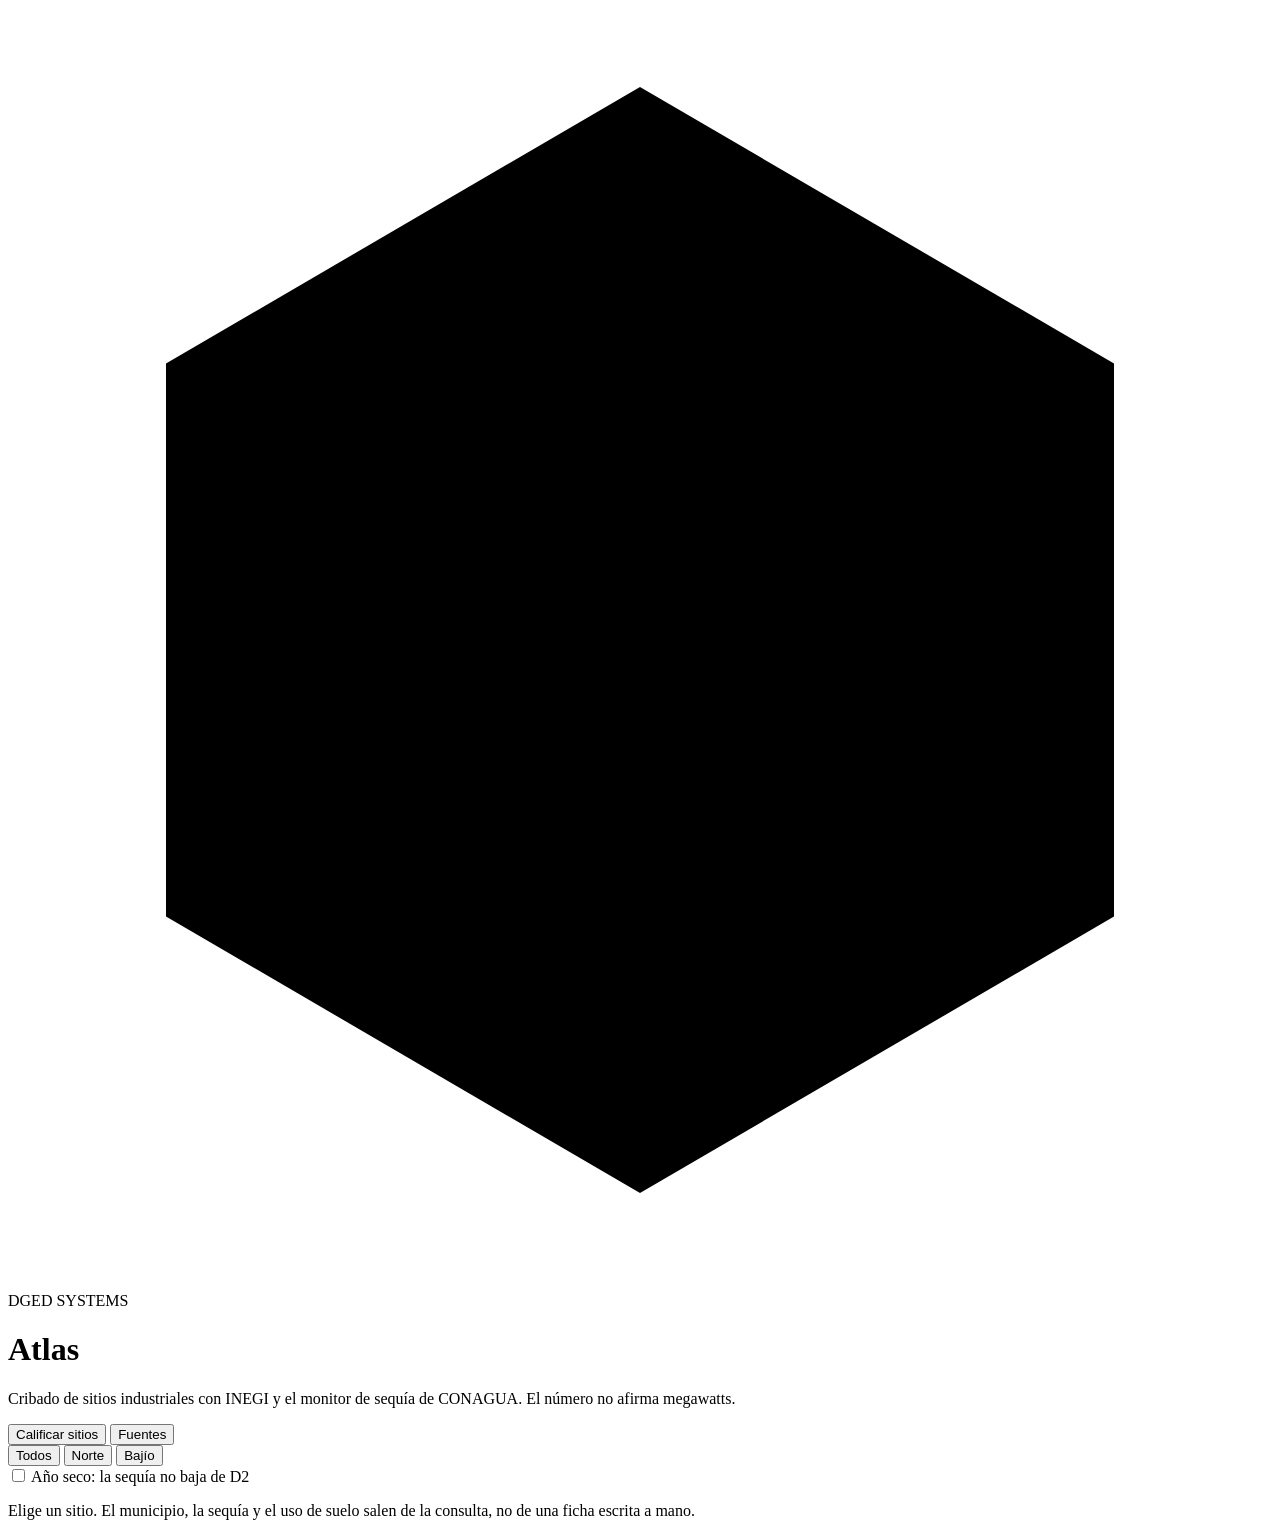
==== services/api/static/index.html @ ed7752e9 "feat: Atlas, cribado en vivo con INEGI y CONAGUA Co-Authored-By: Claude Opus 5.5 <noreply@anthropic." ====
<!DOCTYPE html>
<html lang="es">
<head>
  <meta charset="utf-8" />
  <meta name="viewport" content="width=device-width, initial-scale=1" />
  <title>DGED Atlas</title>
  <link rel="stylesheet" href="/static/maplibre-gl.css" />
  <link rel="stylesheet" href="/static/styles.css" />
</head>
<body>
  <div class="app">
    <header>
      <div class="brand">
        <svg viewBox="0 0 32 32" aria-hidden="true" class="mark">
          <path d="M16 2 28 9v14L16 30 4 23V9Z" />
          <path d="M16 8 24 12.5v9L16 26 8 21.5v-9Z" />
          <path d="M16 8v18M8 12.5 24 21.5M24 12.5 8 21.5" />
        </svg>
        <div>
          <p class="word">DGED SYSTEMS</p>
          <h1>Atlas</h1>
        </div>
      </div>
      <p class="lede">Cribado de sitios industriales con INEGI y el monitor de sequía de CONAGUA. El número no afirma megawatts.</p>
      <div class="header-actions">
        <button type="button" id="score-all">Calificar sitios</button>
        <button type="button" id="toggle-sources" class="ghost">Fuentes</button>
      </div>
    </header>
    <div class="workspace">
      <aside class="list-pane">
        <div class="filters" role="tablist">
          <button type="button" class="chip on" data-corridor="">Todos</button>
          <button type="button" class="chip" data-corridor="norte">Norte</button>
          <button type="button" class="chip" data-corridor="bajio">Bajío</button>
        </div>
        <label class="scenario">
          <input id="drought-year" type="checkbox" />
          Año seco: la sequía no baja de D2
        </label>
        <ol id="site-list"></ol>
      </aside>
      <main id="map"></main>
      <aside class="detail" id="detail">
        <p class="empty">Elige un sitio. El municipio, la sequía y el uso de suelo salen de la consulta, no de una ficha escrita a mano.</p>
      </aside>
    </div>
    <section class="sources" id="sources" hidden></section>
  </div>
  <script src="/static/maplibre-gl.js"></script>
  <script src="/static/app.js"></script>
</body>
</html>
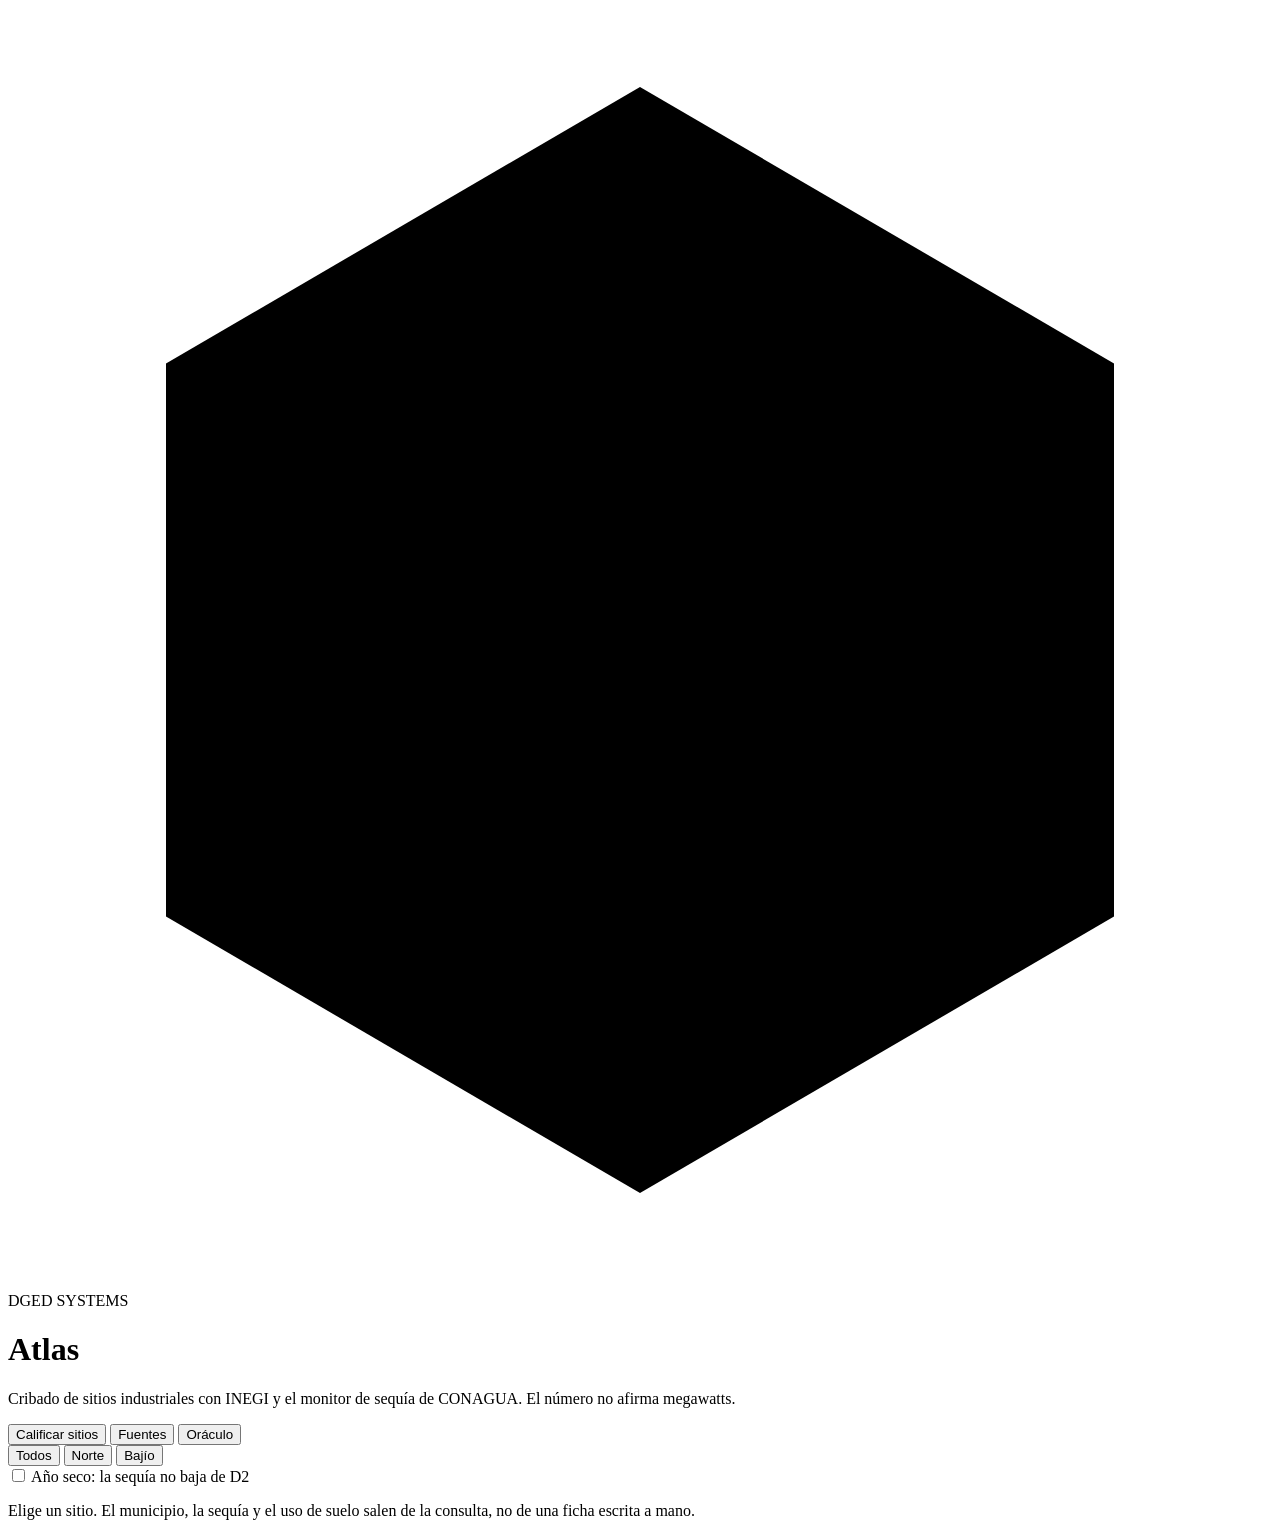
==== commit 2bb3ea65: "feat(oráculo): preguntas en lenguaje natural contestadas con herramientas del Atlas POST /api/oracle" ====
--- a/services/api/static/index.html
+++ b/services/api/static/index.html
@@ -25,6 +25,7 @@
       <div class="header-actions">
         <button type="button" id="score-all">Calificar sitios</button>
         <button type="button" id="toggle-sources" class="ghost">Fuentes</button>
+        <button type="button" id="toggle-oracle" class="ghost">Oráculo</button>
       </div>
     </header>
     <div class="workspace">
@@ -46,6 +47,15 @@
       </aside>
     </div>
     <section class="sources" id="sources" hidden></section>
+    <section class="sources oracle" id="oracle" hidden aria-label="Oráculo">
+      <h2>Oráculo</h2>
+      <p class="oracle-note">Contesta solo con lo que devuelven las herramientas de Atlas. Una cifra que no sale de un resultado se retira.</p>
+      <form id="oracle-form">
+        <textarea id="oracle-question" rows="2" maxlength="2000" placeholder="¿Qué sitio del norte tiene menos riesgo de sequía?"></textarea>
+        <button type="submit" id="oracle-ask">Preguntar</button>
+      </form>
+      <div id="oracle-output" aria-live="polite"></div>
+    </section>
   </div>
   <script src="/static/maplibre-gl.js"></script>
   <script src="/static/app.js"></script>
